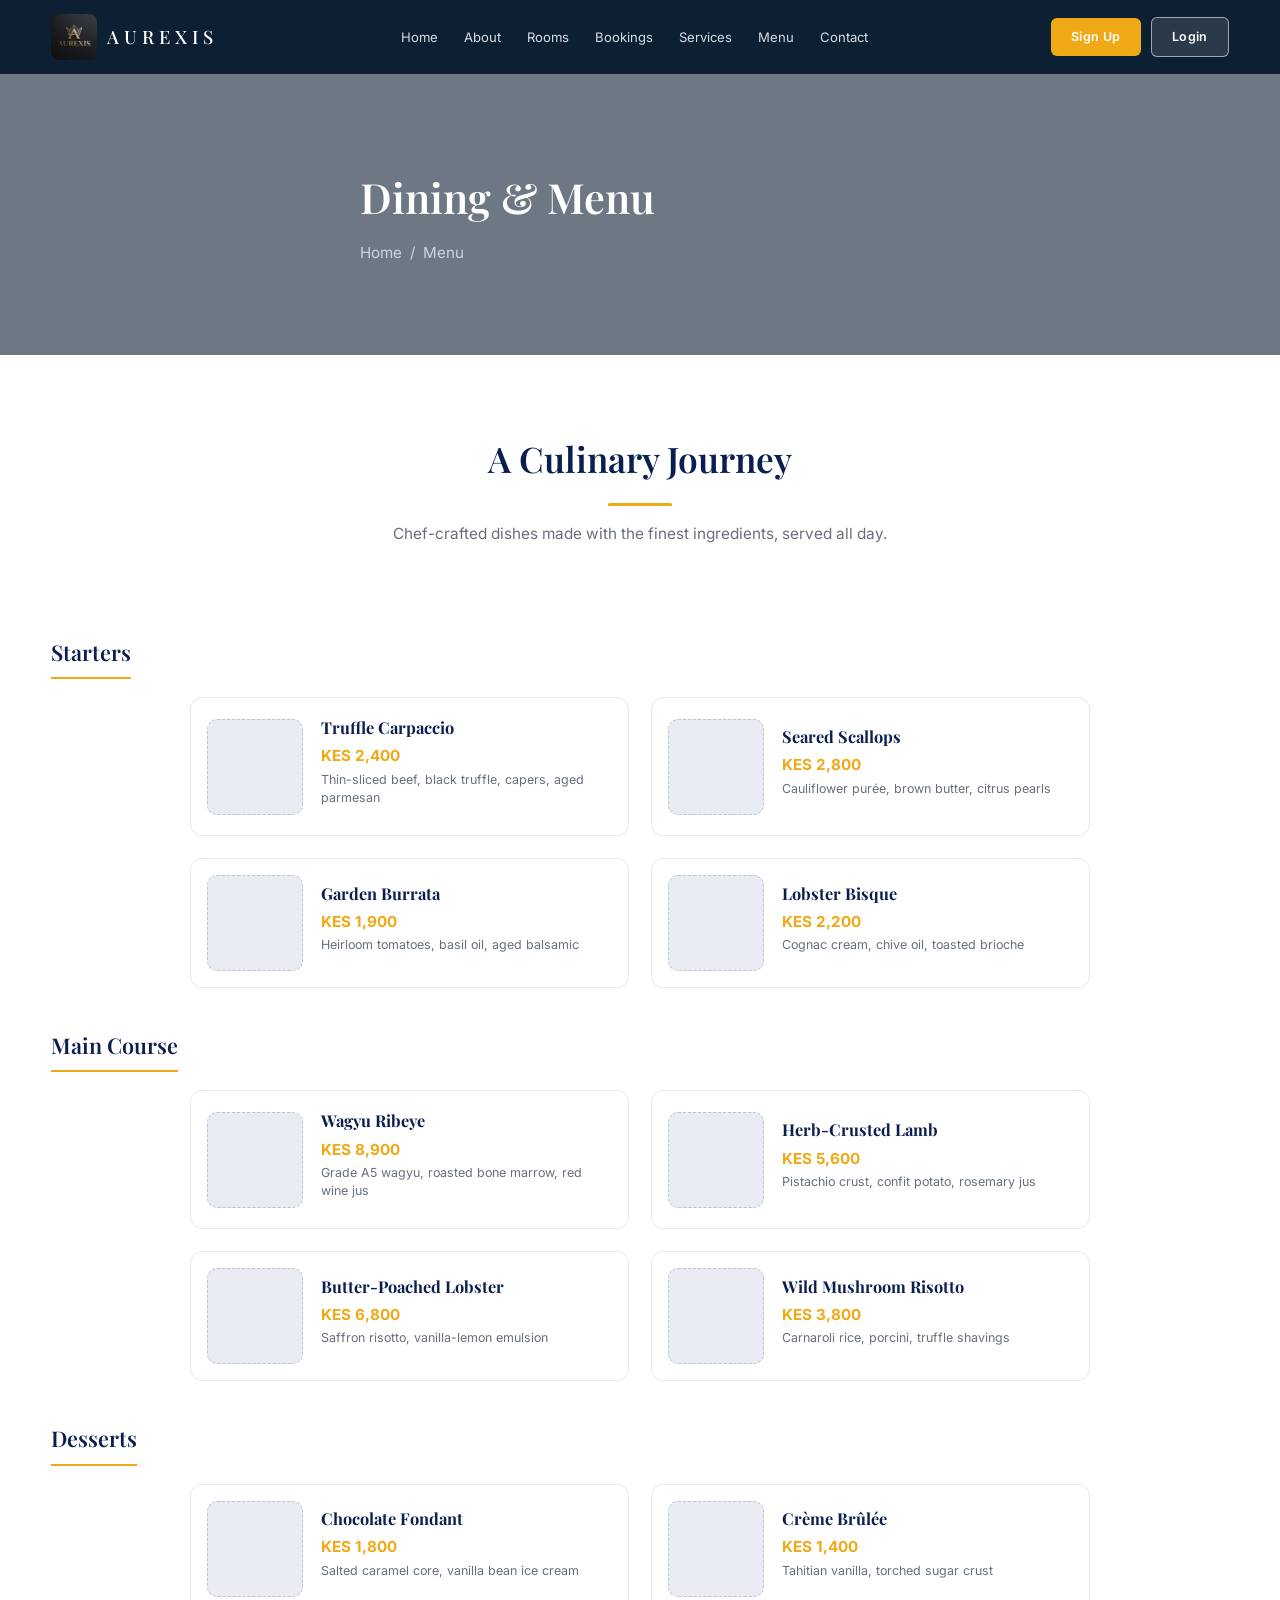
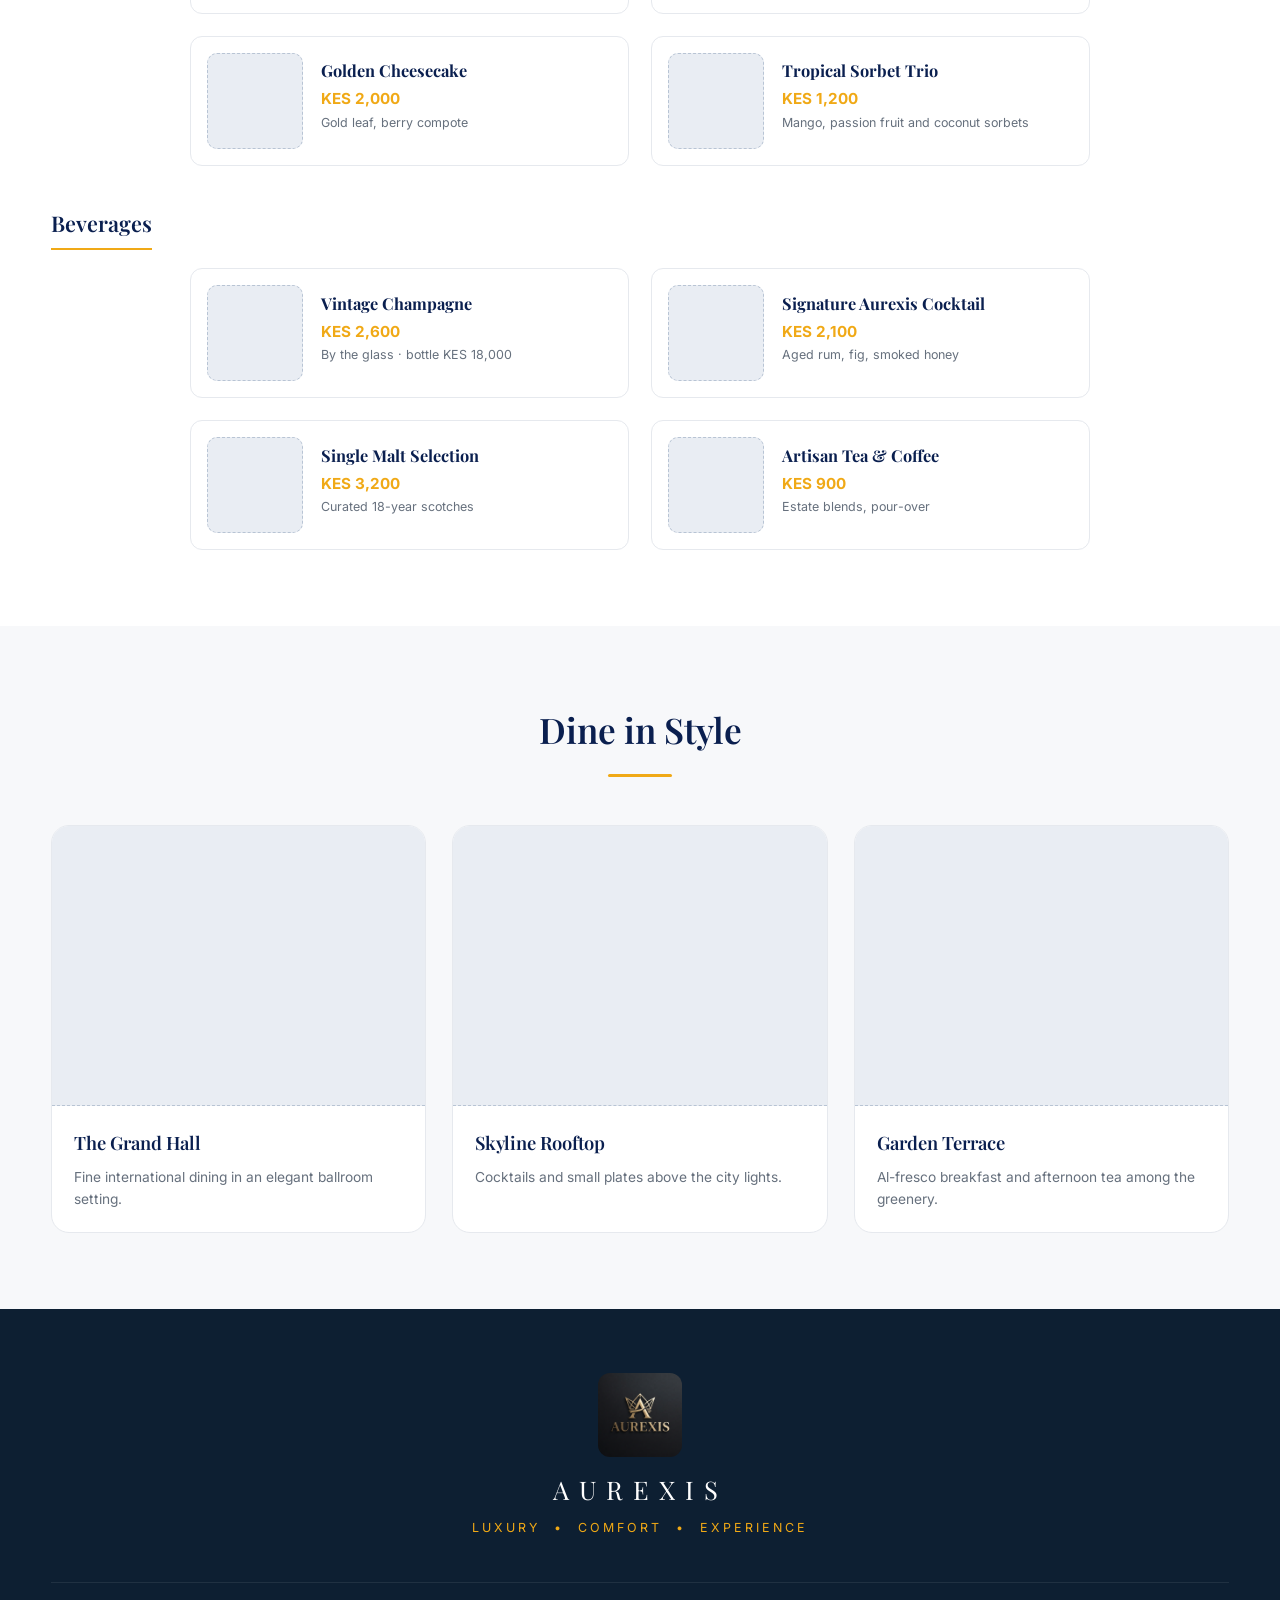
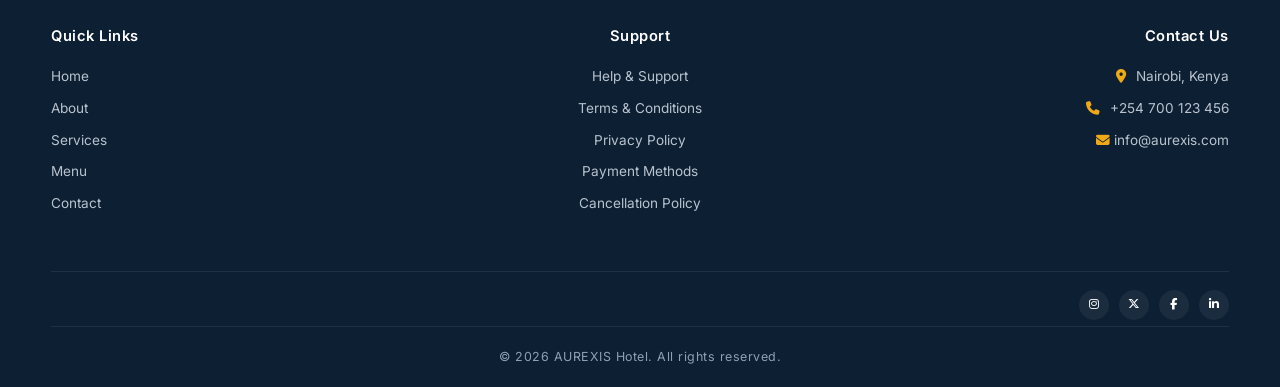
==== menu.html @ 7efa5308 "first commit" ====
<!doctype html>
<html lang="en">
  <head>
    <meta charset="UTF-8" />
    <meta name="viewport" content="width=device-width, initial-scale=1.0" />
    <title>Dining Menu — Aurexis Hotel</title>
    <link rel="stylesheet" href="css/style.css" />
    <link
      rel="stylesheet"
      href="https://cdnjs.cloudflare.com/ajax/libs/font-awesome/6.5.2/css/all.min.css"
    />
  </head>
  <body>

    <!-- HEADER -->
    <header>
      <div class="container nav-wrap">
        <a href="index.html" class="logo">
          <img src="img/Logo%20img.jpg" alt="Aurexis logo" class="logo-img" />
          <h1>AUREXIS</h1>
        </a><nav id="mainNav">
          <ul>
            <li><a href="index.html">Home</a></li><li><a href="about.html">About</a></li>
            <li><a href="rooms.html">Rooms</a></li><li><a href="bookings.html">Bookings</a></li><li><a href="services.html">Services</a></li>
            <li><a href="menu.html">Menu</a></li><li><a href="contact.html">Contact</a></li>
          </ul>
        </nav>
        <div class="nav-actions">
          <a href="signup.html" class="btn">Sign Up</a><a href="login.html" class="btn btn-outline-light">Login</a>
        </div>
      </div>
    </header>
    <!-- PAGE BANNER -->
    <div class="page-banner">
      <div class="hero-media"></div>
      <div class="container page-banner-inner">
        <h2>Dining &amp; Menu</h2><p class="sub">Home &nbsp;/&nbsp; Menu</p>
      </div>
    </div>

    <!-- MENU CARDS -->
    <section>
      <div class="container">
        <div class="sec-head">
          <h2>A Culinary Journey</h2>
          <div class="line"></div>
          <p>
            Chef-crafted dishes made with the finest ingredients, served all day.
          </p>
        </div>
        <!-- Starters -->
        <h3 class="menu-section-title">Starters</h3>
        <div class="food-grid menu-panel" id="menu-starters">
          <div
            class="food-card"
            data-item="Truffle Carpaccio"
            data-price="2400"
          >
            <div class="img-ph"></div>
            <div>
              <h4>Truffle Carpaccio</h4>
              <div class="price">KES 2,400</div>
              <small
                >Thin-sliced beef, black truffle, capers, aged parmesan</small
              >
            </div>
          </div>
          <div
            class="food-card"
            data-item="Seared Scallops"
            data-price="2800"
          >
            <div class="img-ph"></div>
            <div>
              <h4>Seared Scallops</h4>
              <div class="price">KES 2,800</div>
              <small>Cauliflower purée, brown butter, citrus pearls</small>
            </div>
          </div>
          <div
            class="food-card"
            data-item="Garden Burrata"
            data-price="1900"
          >
            <div class="img-ph"></div>
            <div>
              <h4>Garden Burrata</h4>
              <div class="price">KES 1,900</div>
              <small>Heirloom tomatoes, basil oil, aged balsamic</small>
            </div>
          </div>
          <div
            class="food-card"
            data-item="Lobster Bisque"
            data-price="2200"
          >
            <div class="img-ph"></div>
            <div>
              <h4>Lobster Bisque</h4>
              <div class="price">KES 2,200</div>
              <small>Cognac cream, chive oil, toasted brioche</small>
            </div>
          </div>
        </div>

        <!-- Mains -->
        <h3 class="menu-section-title">Main Course</h3>
        <div class="food-grid menu-panel" id="menu-mains">
          <div
            class="food-card"
            data-item="Wagyu Ribeye"
            data-price="8900"
          >
            <div class="img-ph"></div>
            <div>
              <h4>Wagyu Ribeye</h4>
              <div class="price">KES 8,900</div>
              <small>Grade A5 wagyu, roasted bone marrow, red wine jus</small>
            </div>
          </div>
          <div
            class="food-card"
            data-item="Herb-Crusted Lamb"
            data-price="5600"
          >
            <div class="img-ph"></div>
            <div>
              <h4>Herb-Crusted Lamb</h4>
              <div class="price">KES 5,600</div>
              <small>Pistachio crust, confit potato, rosemary jus</small>
            </div>
          </div>
          <div
            class="food-card"
            data-item="Butter-Poached Lobster"
            data-price="6800"
          >
            <div class="img-ph"></div>
            <div>
              <h4>Butter-Poached Lobster</h4>
              <div class="price">KES 6,800</div>
              <small>Saffron risotto, vanilla-lemon emulsion</small>
            </div>
          </div>
          <div
            class="food-card"
            data-item="Wild Mushroom Risotto"
            data-price="3800"
          >
            <div class="img-ph"></div>
            <div>
              <h4>Wild Mushroom Risotto</h4>
              <div class="price">KES 3,800</div>
              <small>Carnaroli rice, porcini, truffle shavings</small>
            </div>
          </div>
        </div>

        <!-- Desserts -->
        <h3 class="menu-section-title">Desserts</h3>
        <div class="food-grid menu-panel" id="menu-desserts">
          <div
            class="food-card"
            data-item="Chocolate Fondant"
            data-price="1800"
          >
            <div class="img-ph"></div>
            <div>
              <h4>Chocolate Fondant</h4>
              <div class="price">KES 1,800</div>
              <small>Salted caramel core, vanilla bean ice cream</small>
            </div>
          </div>
          <div
            class="food-card"
            data-item="Crème Brûlée"
            data-price="1400"
          >
            <div class="img-ph"></div>
            <div>
              <h4>Crème Brûlée</h4>
              <div class="price">KES 1,400</div>
              <small>Tahitian vanilla, torched sugar crust</small>
            </div>
          </div>
          <div
            class="food-card"
            data-item="Golden Cheesecake"
            data-price="2000"
          >
            <div class="img-ph"></div>
            <div>
              <h4>Golden Cheesecake</h4>
              <div class="price">KES 2,000</div>
              <small>Gold leaf, berry compote</small>
            </div>
          </div>
          <div
            class="food-card"
            data-item="Tropical Sorbet Trio"
            data-price="1200"
          >
            <div class="img-ph"></div>
            <div>
              <h4>Tropical Sorbet Trio</h4>
              <div class="price">KES 1,200</div>
              <small>Mango, passion fruit and coconut sorbets</small>
            </div>
          </div>
        </div>

        <!-- Beverages -->
        <h3 class="menu-section-title">Beverages</h3>
        <div class="food-grid menu-panel" id="menu-drinks">
          <div
            class="food-card"
            data-item="Vintage Champagne"
            data-price="2600"
          >
            <div class="img-ph"></div>
            <div>
              <h4>Vintage Champagne</h4>
              <div class="price">KES 2,600</div>
              <small>By the glass · bottle KES 18,000</small>
            </div>
          </div>
          <div
            class="food-card"
            data-item="Signature Aurexis Cocktail"
            data-price="2100"
          >
            <div class="img-ph"></div>
            <div>
              <h4>Signature Aurexis Cocktail</h4>
              <div class="price">KES 2,100</div>
              <small>Aged rum, fig, smoked honey</small>
            </div>
          </div>
          <div
            class="food-card"
            data-item="Single Malt Selection"
            data-price="3200"
          >
            <div class="img-ph"></div>
            <div>
              <h4>Single Malt Selection</h4>
              <div class="price">KES 3,200</div>
              <small>Curated 18-year scotches</small>
            </div>
          </div>
          <div
            class="food-card"
            data-item="Artisan Tea &amp; Coffee"
            data-price="900"
          >
            <div class="img-ph"></div>
            <div>
              <h4>Artisan Tea &amp; Coffee</h4>
              <div class="price">KES 900</div>
              <small>Estate blends, pour-over</small>
            </div>
          </div>
        </div>

      </div>
    </section>

    <!-- DINING VENUES -->
    <section class="bg-light">
      <div class="container">
        <div class="sec-head"><h2>Dine in Style</h2><div class="line"></div></div>
        <div class="cards">
          <div class="card"><div class="img-ph"></div><div class="card-body"><h3>The Grand Hall</h3><p>Fine international dining in an elegant ballroom setting.</p></div></div>
          <div class="card"><div class="img-ph"></div><div class="card-body"><h3>Skyline Rooftop</h3><p>Cocktails and small plates above the city lights.</p></div></div>
          <div class="card"><div class="img-ph"></div><div class="card-body"><h3>Garden Terrace</h3><p>Al-fresco breakfast and afternoon tea among the greenery.</p></div></div>
        </div>
      </div>
    </section>

    <!-- FOOTER -->
    <footer>
      <div class="container">
        <div class="footer-brand">
          <img src="img/Logo%20img.jpg" alt="Aurexis logo" class="logo-img" />
          <div class="brand-name">AUREXIS</div>
          <p class="tagline">Luxury &nbsp;&#8226;&nbsp; Comfort &nbsp;&#8226;&nbsp; Experience</p>
        </div>
        <div class="footer-cols">
          <div><h4>Quick Links</h4><ul>
            <li><a href="index.html">Home</a></li><li><a href="about.html">About</a></li>
            <li><a href="services.html">Services</a></li><li><a href="menu.html">Menu</a></li>
            <li><a href="contact.html">Contact</a></li>
          </ul></div>
          <div><h4>Support</h4><ul>
            <li><a href="support.html">Help &amp; Support</a></li><li><a href="support.html#terms">Terms &amp; Conditions</a></li>
            <li><a href="support.html#privacy">Privacy Policy</a></li><li><a href="support.html#payment-methods">Payment Methods</a></li>
            <li><a href="support.html#cancellation">Cancellation Policy</a></li>
          </ul></div>
          <div><h4>Contact Us</h4><ul>
            <li><i class="fa-solid fa-location-dot"></i> Nairobi, Kenya</li>
            <li><i class="fa-solid fa-phone"></i> +254 700 123 456</li>
            <li><i class="fa-solid fa-envelope"></i> info@aurexis.com</li>
          </ul></div>
        </div>
        <div class="footer-social sm">
          <a href="#" aria-label="Instagram"><i class="fa-brands fa-instagram"></i></a>
          <a href="#" aria-label="X"><i class="fa-brands fa-x-twitter"></i></a>
          <a href="#" aria-label="Facebook"><i class="fa-brands fa-facebook-f"></i></a>
          <a href="#" aria-label="LinkedIn"><i class="fa-brands fa-linkedin-in"></i></a>
        </div>
        <div class="footer-bottom">
          © 2026 AUREXIS Hotel. All rights reserved.
        </div>
      </div>
    </footer>  </body>
</html>
---- css/style.css ----
/* =====================================================
   AUREXIS HOTEL — Design System (per style guide board)
   Fonts: Playfair Display (headings) / Inter (body)
   Palette: Navy #0A1F4F · Amber #F0A916 · Dark #0D1F32 · White
   ===================================================== */
@import url("https://fonts.googleapis.com/css2?family=Playfair+Display:wght@400;500;600;700&family=Inter:wght@300;400;500;600;700&display=swap");

:root {
  --primary: #0a1f4f; /* Primary navy */
  --secondary: #f0a916; /* Secondary amber */
  --dark: #0d1f32; /* Dark navy (footer) */
  --accent: #0fb5a6; /* Accent teal */
  --ink: #1c2b3a; /* Body text on light */
  --muted: #66707d; /* Muted grey text */
  --light: #f7f8fa; /* Light grey bg */
  --white: #ffffff;
  --line: #e6e9ee; /* Hairline borders */
  --shadow: 0 10px 30px rgba(13, 31, 50, 0.1);
  --shadow-lg: 0 20px 50px rgba(13, 31, 50, 0.16);
  --radius: 12px;
  --radius-lg: 18px;
}

* {
  margin: 0;
  padding: 0;
  box-sizing: border-box;
}

body {
  font-family: "Inter", "Segoe UI", Arial, sans-serif;
  background: var(--white);
  color: var(--ink);
  line-height: 1.6;
  font-size: 0.96rem;
}

h1,
h2,
h3,
.serif {
  font-family: "Playfair Display", Georgia, serif;
  font-weight: 600;
}
html {
  scroll-behavior: smooth;
}
/* the hidden attribute must always win over display rules */
[hidden] {
  display: none !important;
}
img {
  max-width: 100%;
  display: block;
}
a {
  color: inherit;
  text-decoration: none;
}
.container {
  width: min(1180px, 92%);
  margin: 0 auto;
}

/* ---------- Buttons ---------- */
.btn {
  display: inline-block;
  padding: 12px 28px;
  background: var(--secondary);
  color: var(--white);
  font-family: "Inter", sans-serif;
  font-size: 0.85rem;
  font-weight: 600;
  letter-spacing: 0.4px;
  border: none;
  border-radius: 8px;
  cursor: pointer;
  transition: 0.25s;
}
.btn:hover {
  background: #d9960f;
  transform: translateY(-2px);
}
.btn-outline {
  background: transparent;
  border: 1px solid var(--secondary);
  color: var(--secondary);
}
.btn-outline:hover {
  background: var(--secondary);
  color: var(--white);
}
.btn-outline-light {
  background: rgba(255, 255, 255, 0.12);
  border: 1px solid rgba(255, 255, 255, 0.55);
  color: var(--white);
}
.btn-outline-light:hover {
  background: var(--white);
  color: var(--primary);
}
.btn-full {
  width: 100%;
}

/* ---------- Header ---------- */
header {
  position: sticky;
  top: 0;
  z-index: 100;
  background: var(--dark);
}
.nav-wrap {
  display: flex;
  align-items: center;
  justify-content: space-between;
  padding: 14px 0;
}
.logo {
  display: flex;
  align-items: center;
  gap: 10px;
}
.logo-mark {
  width: 40px;
  height: 40px;
  flex: none;
  color: var(--secondary);
  font-size: 1.5rem;
  display: grid;
  place-items: center;
  font-family: "Playfair Display", serif;
}
.logo h1 {
  font-size: 1.15rem;
  letter-spacing: 5px;
  color: var(--white);
  font-weight: 500;
}
.logo span {
  display: block;
  font-size: 0.5rem;
  letter-spacing: 4px;
  color: var(--secondary);
}
nav ul {
  display: flex;
  gap: 26px;
  list-style: none;
  align-items: center;
}
nav a {
  font-family: "Inter", sans-serif;
  font-size: 0.82rem;
  color: #d6dde6;
  transition: 0.25s;
}
nav a:hover,
nav a.active {
  color: var(--secondary);
}
.nav-actions {
  display: flex;
  gap: 10px;
  align-items: center;
}
.nav-actions .btn {
  padding: 9px 20px;
  font-size: 0.78rem;
  border-radius: 6px;
}

/* ---------- Hero ---------- */
.hero {
  position: relative;
  min-height: 86vh;
  display: grid;
  align-items: center;
  overflow: hidden;
}
.hero-media {
  position: absolute;
  inset: 0;
  z-index: 0;
}
.hero-media img {
  width: 100%;
  height: 100%;
  object-fit: cover;
}
.hero-media::after {
  content: "";
  position: absolute;
  inset: 0;
  background: linear-gradient(
    100deg,
    rgba(10, 31, 79, 0.75) 15%,
    rgba(10, 31, 79, 0.35) 60%,
    rgba(13, 31, 50, 0.25)
  );
}
.hero-content {
  position: relative;
  z-index: 1;
  padding: 110px 0;
  max-width: 520px;
}
.hero-tag {
  color: var(--secondary);
  font-size: 0.85rem;
  font-weight: 600;
  letter-spacing: 1px;
  margin-bottom: 14px;
}
.hero-content h2 {
  font-size: 2.9rem;
  font-weight: 600;
  color: var(--white);
  margin-bottom: 16px;
  line-height: 1.18;
}
.hero-content > p {
  color: #ccd5e0;
  margin-bottom: 28px;
  font-size: 0.95rem;
}
.hero-btns {
  display: flex;
  gap: 14px;
  flex-wrap: wrap;
}

/* ---------- Booking quick-card (hero panel) ---------- */
.quick-book {
  position: relative;
  z-index: 1;
  background: var(--white);
  border-radius: var(--radius-lg);
  box-shadow: var(--shadow-lg);
  padding: 28px;
  width: min(400px, 100%);
}
.quick-book h3 {
  font-size: 1.15rem;
  color: var(--primary);
  margin-bottom: 18px;
}
.qb-row {
  display: grid;
  grid-template-columns: 1fr 1fr;
  gap: 14px;
  margin-bottom: 14px;
}
.qb-field label {
  display: block;
  font-size: 0.72rem;
  font-weight: 600;
  color: var(--ink);
  margin-bottom: 6px;
}
.qb-field input,
.qb-field select {
  width: 100%;
  padding: 10px 12px;
  border: 1px solid var(--line);
  border-radius: 8px;
  font-family: "Inter", sans-serif;
  font-size: 0.85rem;
  color: var(--ink);
  background: var(--white);
}
.qb-field input:focus,
.qb-field select:focus {
  outline: none;
  border-color: var(--secondary);
}

/* ---------- Features strip (icons row) ---------- */
.feature-strip {
  display: grid;
  grid-template-columns: repeat(4, 1fr);
  gap: 20px;
  text-align: center;
}
.feature-strip .f {
  padding: 10px;
}
.feature-strip .f-ic {
  width: 58px;
  height: 58px;
  margin: 0 auto 12px;
  border-radius: 50%;
  background: #fdf3dd;
  color: var(--secondary);
  display: grid;
  place-items: center;
  font-size: 1.3rem;
}
.feature-strip h4 {
  font-family: "Inter", sans-serif;
  font-size: 0.88rem;
  font-weight: 600;
  color: var(--primary);
}

/* ---------- Sections ---------- */
section {
  padding: 76px 0;
}
.sec-head {
  max-width: 620px;
  margin: 0 auto 48px;
  text-align: center;
}
.sec-head h2 {
  font-size: 2.2rem;
  color: var(--primary);
}
.bg-navy .sec-head h2,
.bg-dark .sec-head h2 {
  color: var(--white);
}
.bg-navy .sec-head p,
.bg-dark .sec-head p {
  color: #b9c3cf;
}
.sec-head .line {
  width: 64px;
  height: 3px;
  background: var(--secondary);
  border-radius: 2px;
  margin: 16px auto;
}
.sec-head p {
  color: var(--muted);
}
.bg-light {
  background: var(--light);
}
.bg-navy {
  background: var(--primary);
}
.bg-dark {
  background: var(--dark);
}

/* ---------- Cards ---------- */
.cards {
  display: grid;
  grid-template-columns: repeat(3, 1fr);
  gap: 26px;
}
/* Rooms page: compact 4-column grid */
.cards.rooms-grid {
  grid-template-columns: repeat(4, 1fr);
  gap: 18px;
}
.cards.rooms-grid .card {
  display: flex;
  flex-direction: column;
}
.cards.rooms-grid .card-body {
  padding: 16px 14px;
  flex: 1;
  display: flex;
  flex-direction: column;
}
.cards.rooms-grid .card-body h3 {
  font-size: 1rem;
  margin-bottom: 5px;
}
.cards.rooms-grid .card-body > p {
  font-size: 0.78rem;
}
.cards.rooms-grid .room-meta {
  font-size: 0.76rem;
  gap: 4px 10px;
  margin: 8px 0 8px;
}
.cards.rooms-grid .room-meta li {
  font-size: 0.76rem;
}
.cards.rooms-grid .room-features {
  gap: 6px;
  margin-bottom: 12px;
}
.cards.rooms-grid .room-features li {
  font-size: 0.68rem;
  padding: 4px 10px;
}
.cards.rooms-grid .room-foot {
  margin-top: auto;
  flex-wrap: nowrap;
  flex-direction: column;
  align-items: stretch;
  gap: 10px;
}
.cards.rooms-grid .room-actions {
  justify-content: stretch;
}
.cards.rooms-grid .room-actions .btn {
  flex: 1;
  text-align: center;
  padding: 8px 12px;
  font-size: 0.74rem;
}
.cards.rooms-grid .img-ph {
  aspect-ratio: 4/2.4;
}
.cards.rooms-grid .room-icon {
  font-size: 1.9rem;
}
.cards.two {
  grid-template-columns: repeat(2, 1fr);
}
.card {
  background: var(--white);
  border: 1px solid var(--line);
  border-radius: var(--radius-lg);
  overflow: hidden;
  transition: 0.3s;
}
.card:hover {
  transform: translateY(-6px);
  box-shadow: var(--shadow-lg);
}
.img-ph {
  aspect-ratio: 4/3;
  display: grid;
  place-items: center;
  background: #e9edf3;
  border-bottom: 1px dashed #b8c4d4;
  color: #8b99ad;
  font-size: 0.68rem;
  letter-spacing: 3px;
  text-transform: uppercase;
  overflow: hidden;
}
.img-ph img {
  width: 100%;
  height: 100%;
  object-fit: cover;
}
.card-body {
  padding: 22px;
}
.card-body h3 {
  font-size: 1.15rem;
  color: var(--primary);
  margin-bottom: 8px;
}
.card-body p {
  color: var(--muted);
  font-size: 0.86rem;
}
.card-body .price {
  color: var(--primary);
  font-weight: 700;
  font-size: 1.05rem;
  margin: 12px 0;
}
.card-body .price span {
  color: var(--muted);
  font-weight: 400;
  font-size: 0.8rem;
}

/* ---------- Room cards (rooms page) ---------- */
.room-card .img-ph {
  position: relative;
  aspect-ratio: 4/2.6;
  background: linear-gradient(
    135deg,
    var(--primary) 0%,
    var(--dark) 70%
  );
  border-bottom: none;
}
.room-card .room-icon {
  font-size: 2.4rem;
  color: rgba(255, 255, 255, 0.55);
  letter-spacing: 0;
}
/* Elite room badge — inline name tag, no background */
.room-badge {
  display: inline-block;
  vertical-align: middle;
  margin-right: 8px;
  color: var(--secondary);
  font-size: 0.62rem;
  font-weight: 700;
  letter-spacing: 2px;
  text-transform: uppercase;
  border: 1px solid var(--secondary);
  padding: 3px 10px;
  border-radius: 20px;
}
.badge-deluxe,
.badge-standard,
.badge-executive,
.badge-family,
.badge-suite,
.badge-presidential {
  color: var(--secondary);
  border-color: var(--secondary);
}
.room-meta {
  list-style: none;
  display: flex;
  flex-wrap: wrap;
  gap: 6px 16px;
  margin: 10px 0 12px;
}
.room-meta li {
  color: var(--ink);
  font-size: 0.82rem;
  font-weight: 500;
}
.room-meta li i,
.room-features li i {
  color: var(--secondary);
  margin-right: 6px;
}
.room-features {
  list-style: none;
  display: flex;
  flex-wrap: wrap;
  gap: 8px;
  margin-bottom: 16px;
}
.room-features li {
  background: var(--light);
  border: 1px solid var(--line);
  color: var(--muted);
  font-size: 0.72rem;
  padding: 5px 12px;
  border-radius: 20px;
  transition: 0.25s;
}
.room-card:hover .room-features li {
  border-color: var(--secondary);
  color: var(--ink);
}
.room-foot {
  display: flex;
  align-items: center;
  justify-content: space-between;
  gap: 12px;
  flex-wrap: wrap;
  border-top: 1px solid var(--line);
  padding-top: 14px;
}
.room-foot .price {
  margin: 0;
}
.room-actions {
  display: flex;
  gap: 8px;
  flex-wrap: wrap;
}
.room-actions .btn {
  padding: 10px 18px;
  font-size: 0.78rem;
}

/* ---------- Filter pills ---------- */
.filters {
  display: flex;
  gap: 10px;
  justify-content: center;
  flex-wrap: wrap;
  margin-bottom: 40px;
}
.filter-btn {
  padding: 9px 22px;
  border-radius: 24px;
  background: var(--white);
  border: 1px solid var(--line);
  color: var(--ink);
  font-family: "Inter", sans-serif;
  font-size: 0.82rem;
  font-weight: 500;
}
.filter-btn.active,
.filter-btn:hover {
  background: var(--dark);
  color: var(--white);
  border-color: var(--dark);
}

/* ---------- Value / service cards ---------- */
.value-grid {
  display: grid;
  grid-template-columns: repeat(4, 1fr);
  gap: 20px;
}
.value-card {
  background: var(--white);
  border: 1px solid var(--line);
  border-radius: var(--radius);
  padding: 26px 20px;
  text-align: center;
  transition: 0.3s;
}
.value-card:hover {
  box-shadow: var(--shadow-lg);
  transform: translateY(-4px);
}
.value-card .v-ic {
  width: 52px;
  height: 52px;
  margin: 0 auto 14px;
  border-radius: 12px;
  background: #fdf3dd;
  color: var(--secondary);
  display: grid;
  place-items: center;
  font-size: 1.2rem;
}
.value-card h4 {
  font-family: "Inter", sans-serif;
  font-size: 0.9rem;
  font-weight: 600;
  color: var(--primary);
  margin-bottom: 4px;
}
.value-card small {
  color: var(--muted);
  font-size: 0.75rem;
}

.service-grid {
  display: grid;
  grid-template-columns: repeat(3, 1fr);
  gap: 24px;
}
.service-card {
  background: var(--white);
  border: 1px solid var(--line);
  border-radius: var(--radius-lg);
  padding: 34px 26px;
  text-align: center;
  transition: 0.3s;
}
.service-card:hover {
  transform: translateY(-6px);
  box-shadow: var(--shadow-lg);
}
.service-card .icon {
  width: 64px;
  height: 64px;
  margin: 0 auto 18px;
  border-radius: 16px;
  background: #fdf3dd;
  color: var(--secondary);
  display: grid;
  place-items: center;
  font-size: 1.4rem;
}
.service-card h3 {
  font-size: 1.1rem;
  color: var(--primary);
  margin-bottom: 10px;
}
.service-card p {
  color: var(--muted);
  font-size: 0.85rem;
}

/* ---------- Quote band ---------- */
.quote-band {
  background: var(--dark);
  border-radius: var(--radius-lg);
  padding: 48px 40px;
  text-align: center;
  color: var(--white);
}
.quote-band p {
  font-family: "Playfair Display", serif;
  font-size: 1.3rem;
  font-style: italic;
  line-height: 1.6;
}
.quote-band .who {
  font-family: "Inter", sans-serif;
  font-size: 0.8rem;
  color: var(--secondary);
  font-style: normal;
  margin-top: 16px;
  letter-spacing: 1px;
}

/* ---------- Stats ---------- */
.stats {
  display: grid;
  grid-template-columns: repeat(4, 1fr);
  gap: 20px;
  text-align: center;
}
.stat .num {
  font-size: 2.1rem;
  font-weight: 700;
  color: var(--primary);
  font-family: "Inter", sans-serif;
}
.stat .num i {
  color: var(--secondary);
  font-size: 1.9rem;
}
.stat .lbl {
  color: var(--muted);
  font-size: 0.78rem;
  margin-top: 4px;
}
.bg-navy .stat .num,
.bg-dark .stat .num {
  color: var(--secondary);
}

/* ---------- Page banner (interior pages) ---------- */
.page-banner {
  position: relative;
  text-align: left;
  padding: 90px 0;
  overflow: hidden;
}
.page-banner .hero-media::after {
  background: rgba(13, 31, 50, 0.6);
}
.page-banner-inner {
  position: relative;
  z-index: 1;
  max-width: 560px;
}
.page-banner h2 {
  font-size: 2.6rem;
  color: var(--white);
}
.page-banner .sub {
  color: #ccd5e0;
  margin-top: 10px;
  font-size: 0.95rem;
}
.page-banner.center {
  text-align: center;
}
.page-banner.center .page-banner-inner {
  margin: 0 auto;
}

/* ---------- Why book / checklist ---------- */
.why-list {
  display: grid;
  gap: 22px;
}
.why-item {
  display: flex;
  gap: 16px;
}
.why-item .w-ic {
  width: 46px;
  height: 46px;
  flex: none;
  border-radius: 50%;
  background: #fdf3dd;
  color: var(--secondary);
  display: grid;
  place-items: center;
  font-size: 1.05rem;
}
.why-item h4 {
  font-family: "Inter", sans-serif;
  font-size: 0.92rem;
  font-weight: 600;
  color: var(--primary);
}
.why-item p {
  color: var(--muted);
  font-size: 0.82rem;
}

/* ---------- Offers band ---------- */
.offer-band {
  position: relative;
  border-radius: var(--radius-lg);
  overflow: hidden;
  padding: 64px 48px;
}
.offer-band .hero-media::after {
  background: rgba(13, 31, 50, 0.55);
}
.offer-band-inner {
  position: relative;
  z-index: 1;
  max-width: 480px;
}
.offer-band h2 {
  font-size: 2rem;
  color: var(--white);
  margin-bottom: 8px;
}
.offer-band p {
  color: #e2e8f0;
  margin-bottom: 22px;
}

/* ---------- CTA band (services) ---------- */
.cta-band {
  display: grid;
  grid-template-columns: 1fr 1fr;
  border-radius: var(--radius-lg);
  overflow: hidden;
}
.cta-band .cta-text {
  background: var(--dark);
  padding: 48px 40px;
  display: flex;
  flex-direction: column;
  justify-content: center;
  gap: 20px;
}
.cta-band .cta-text h3 {
  color: var(--white);
  font-size: 1.5rem;
}
.cta-band .cta-text p {
  color: #ccd5e0;
  font-size: 0.88rem;
}
.cta-band .cta-img {
  min-height: 240px;
}

/* ---------- Menu (food cards) ---------- */
.food-grid {
  display: grid;
  grid-template-columns: repeat(2, 1fr);
  gap: 22px;
  max-width: 900px;
  margin: 0 auto;
}
.food-card {
  display: flex;
  gap: 18px;
  align-items: center;
  background: var(--white);
  border: 1px solid var(--line);
  border-radius: var(--radius);
  padding: 16px;
  transition: 0.3s;
}
.food-card:hover {
  box-shadow: var(--shadow-lg);
  transform: translateY(-4px);
}
.food-card .img-ph {
  width: 96px;
  height: 96px;
  flex: none;
  aspect-ratio: auto;
  border-radius: 10px;
  border: 1px dashed #b8c4d4;
  border-bottom: 1px dashed #b8c4d4;
}
.food-card h4 {
  font-family: "Playfair Display", serif;
  font-size: 1.02rem;
  color: var(--primary);
}
.food-card .price {
  color: var(--secondary);
  font-weight: 700;
  font-size: 0.95rem;
  margin: 4px 0;
}
.food-card small {
  color: var(--muted);
  font-size: 0.78rem;
  line-height: 1.45;
  display: block;
}
/* card text column stacks: info on top, button pinned below */
.food-card > div:last-child {
  flex: 1;
  display: flex;
  flex-direction: column;
  align-items: flex-start;
}
.food-card .price {
  margin-bottom: 2px;
}
.food-card small {
  margin-bottom: 12px;
}

/* ---------- Contact ---------- */
.contact-layout {
  display: grid;
  grid-template-columns: 0.9fr 1.1fr;
  gap: 44px;
  align-items: start;
}
.info-item {
  display: flex;
  gap: 16px;
  margin-bottom: 26px;
  align-items: flex-start;
}
.info-item .icon {
  width: 46px;
  height: 46px;
  flex: none;
  border-radius: 50%;
  background: #fdf3dd;
  color: var(--secondary);
  display: grid;
  place-items: center;
  font-size: 1.05rem;
}
.info-item h4 {
  font-family: "Inter", sans-serif;
  font-weight: 600;
  font-size: 0.92rem;
  color: var(--primary);
  margin-bottom: 4px;
}
.info-item p {
  color: var(--muted);
  font-size: 0.86rem;
}
.contact-form-card {
  background: var(--white);
  border: 1px solid var(--line);
  border-radius: var(--radius-lg);
  padding: 32px;
  box-shadow: var(--shadow);
}
.contact-form-card h3 {
  color: var(--primary);
  font-size: 1.3rem;
  margin-bottom: 20px;
}
.map-ph {
  aspect-ratio: 16/7;
  margin-top: 34px;
  border-radius: var(--radius-lg);
}

/* ---------- Forms ---------- */
.field {
  margin-bottom: 18px;
}
.field label {
  display: block;
  color: var(--ink);
  font-size: 0.78rem;
  font-weight: 600;
  margin-bottom: 7px;
}
.field input,
.field select,
.field textarea {
  width: 100%;
  padding: 12px 14px;
  background: var(--white);
  border: 1px solid var(--line);
  border-radius: 8px;
  color: var(--ink);
  font-family: "Inter", sans-serif;
  font-size: 0.88rem;
}
.field input:focus,
.field select:focus,
.field textarea:focus {
  outline: none;
  border-color: var(--secondary);
}
.field .error {
  color: #d64545;
  font-size: 0.75rem;
  margin-top: 6px;
  display: none;
}
.field.invalid input,
.field.invalid select,
.field.invalid textarea {
  border-color: #d64545;
}
.field.invalid .error {
  display: block;
}
.form-grid {
  display: grid;
  grid-template-columns: 1fr 1fr;
  gap: 16px;
}
.form-grid .full {
  grid-column: 1/-1;
}
.one-col {
  grid-template-columns: 1fr;
}

/* ---------- Booking page ---------- */
.booking-layout {
  display: grid;
  grid-template-columns: 1fr 0.9fr;
  gap: 40px;
  align-items: start;
}
.booking-card {
  background: var(--white);
  border: 1px solid var(--line);
  border-radius: var(--radius-lg);
  padding: 32px;
  box-shadow: var(--shadow);
}
.booking-card > h3 {
  color: var(--primary);
  font-size: 1.3rem;
  margin-bottom: 22px;
}
.booking-summary {
  background: var(--white);
  border: 1px solid var(--line);
  border-radius: var(--radius-lg);
  padding: 28px;
  position: sticky;
  top: 96px;
}
.booking-summary h3 {
  color: var(--primary);
  font-size: 1.2rem;
  margin-bottom: 16px;
}
.booking-summary .row {
  display: flex;
  justify-content: space-between;
  color: var(--muted);
  font-size: 0.86rem;
  padding: 10px 0;
  border-bottom: 1px solid var(--line);
}
.booking-summary .row.sub {
  font-size: 0.8rem;
}
.booking-summary .row.sub span:last-child {
  color: var(--ink);
  font-weight: 600;
}
.booking-summary .guest-note {
  margin-top: 12px;
  font-size: 0.78rem;
}

/* ---------- Room additions (booking form) ---------- */
.optional-tag {
  color: var(--muted);
  font-weight: 400;
  font-size: 0.78rem;
}
.addons-grid {
  display: grid;
  grid-template-columns: repeat(2, 1fr);
  gap: 10px;
  margin-top: 8px;
}
.addon-item {
  display: flex;
  align-items: flex-start;
  gap: 10px;
  background: var(--light);
  border: 1px solid var(--line);
  border-radius: var(--radius);
  padding: 12px 14px;
  cursor: pointer;
  transition: 0.25s;
}
.addon-item:hover {
  border-color: var(--secondary);
}
.addon-item input {
  display: none;
}
.addon-box {
  flex: none;
  width: 18px;
  height: 18px;
  margin-top: 2px;
  border: 2px solid #b8c4d4;
  border-radius: 5px;
  position: relative;
  transition: 0.2s;
}
.addon-item input:checked + .addon-box {
  background: var(--secondary);
  border-color: var(--secondary);
}
.addon-item input:checked + .addon-box::after {
  content: "\f00c";
  font-family: "Font Awesome 6 Free";
  font-weight: 900;
  color: var(--white);
  font-size: 0.6rem;
  position: absolute;
  top: 50%;
  left: 50%;
  transform: translate(-50%, -50%);
}
.addon-info {
  display: flex;
  flex-direction: column;
  line-height: 1.4;
}
.addon-info strong {
  color: var(--ink);
  font-size: 0.84rem;
}
.addon-info em {
  color: var(--muted);
  font-size: 0.74rem;
  font-style: normal;
}
.booking-summary .row.total {
  border-bottom: none;
  color: var(--secondary);
  font-weight: 700;
  font-size: 1rem;
}

/* ---------- Auth (split layout) ---------- */
.auth {
  min-height: calc(100vh - 68px);
  display: grid;
  grid-template-columns: 1fr 1fr;
}
.auth-form-side {
  display: flex;
  flex-direction: column;
  justify-content: center;
  padding: 70px min(8vw, 110px);
  background: var(--white);
}
.auth-brand {
  display: flex;
  flex-direction: column;
  align-items: center;
  gap: 8px;
  margin-bottom: 34px;
}
.auth-brand .logo-img {
  width: 88px;
  height: 88px;
  object-fit: cover;
  border-radius: 12px;
  margin: 0 auto;
}
.auth-brand .brand-name {
  font-family: "Playfair Display", serif;
  font-size: 1.4rem;
  letter-spacing: 6px;
  color: var(--primary);
}
.auth-form-side h2 {
  font-size: 1.9rem;
  color: var(--primary);
  margin-bottom: 8px;
}
.auth-form-side .sub {
  color: var(--muted);
  font-size: 0.88rem;
  margin-bottom: 30px;
}
.auth-side {
  position: relative;
  display: flex;
  align-items: flex-end;
  overflow: hidden;
}
.auth-side .hero-media::after {
  background: linear-gradient(
    180deg,
    rgba(13, 31, 50, 0.15),
    rgba(13, 31, 50, 0.75)
  );
}
.auth-side-caption {
  position: relative;
  z-index: 1;
  padding: 48px;
  color: var(--white);
}
.auth-side-caption h2 {
  font-size: 2rem;
  margin-bottom: 10px;
}
.auth-side-caption p {
  color: #d6dde6;
  font-size: 0.88rem;
  max-width: 340px;
}
.auth-alt {
  margin-top: 22px;
  color: var(--muted);
  font-size: 0.84rem;
}
.auth-alt a {
  color: var(--secondary);
  font-weight: 600;
}
.auth-row {
  display: flex;
  justify-content: space-between;
  align-items: center;
  margin-bottom: 22px;
  font-size: 0.8rem;
  color: var(--muted);
}
.auth-row .remember {
  cursor: pointer;
  display: flex;
  align-items: center;
  gap: 7px;
}
.auth-row .remember input {
  accent-color: var(--secondary);
}
.auth-row .forgot {
  color: var(--secondary);
  font-weight: 600;
}
.pw-wrap {
  position: relative;
}

/* ---------- Feature split (about / welcome) ---------- */
.feature {
  display: grid;
  grid-template-columns: 1fr 1fr;
  gap: 48px;
  align-items: center;
}
.feature .img-ph {
  aspect-ratio: 4/3;
  border-radius: var(--radius-lg);
  border: 1px dashed #b8c4d4;
  border-bottom: 1px dashed #b8c4d4;
}
.feature h2 {
  font-size: 2rem;
  color: var(--primary);
  margin-bottom: 14px;
}
.feature p {
  color: var(--muted);
  margin-bottom: 14px;
  font-size: 0.9rem;
}
.feature .btn {
  margin-top: 10px;
}

/* ---------- Footer ---------- */
footer {
  background: var(--dark);
  color: #b9c3cf;
  padding: 64px 0 0;
}
.footer-brand {
  text-align: center;
  margin-bottom: 44px;
}
.footer-brand .logo-img {
  width: 84px;
  height: 84px;
  object-fit: cover;
  border-radius: 12px;
  margin: 0 auto 12px;
  display: block;
}
.footer-brand .brand-name {
  font-family: "Playfair Display", serif;
  font-size: 1.6rem;
  letter-spacing: 10px;
  color: var(--white);
}
.footer-brand .tagline {
  color: var(--secondary);
  font-size: 0.78rem;
  letter-spacing: 3px;
  text-transform: uppercase;
  margin-top: 8px;
}
.footer-cols {
  display: grid;
  grid-template-columns: repeat(3, 1fr);
  gap: 36px;
  padding: 42px 0 46px;
  border-top: 1px solid rgba(255, 255, 255, 0.08);
}
.footer-cols > div:nth-child(1) {
  text-align: left;
}
.footer-cols > div:nth-child(2) {
  text-align: center;
}
.footer-cols > div:nth-child(3) {
  text-align: right;
}
.footer-cols > div:nth-child(3) li i {
  margin-right: 6px;
}
.footer-cols > div:nth-child(3) li:last-child i {
  margin-right: 0;
  margin-left: 8px;
}
.footer-cols h4 {
  color: var(--white);
  font-weight: 600;
  margin-bottom: 18px;
  font-size: 0.92rem;
  font-family: "Inter", sans-serif;
  letter-spacing: 0.5px;
}
.footer-cols ul {
  list-style: none;
}
.footer-cols li {
  margin-bottom: 10px;
  font-size: 0.85rem;
}
.footer-cols li i {
  color: var(--secondary);
  margin-right: 8px;
}
.footer-cols a {
  transition: 0.25s;
}
.footer-cols a:hover {
  color: var(--secondary);
}
.footer-social {
  display: flex;
  justify-content: center;
  gap: 14px;
  padding: 28px 0;
  border-top: 1px solid rgba(255, 255, 255, 0.08);
}
.footer-social.sm {
  justify-content: flex-end;
  gap: 10px;
  padding: 18px 0 6px;
}
.footer-social.sm a {
  width: 30px;
  height: 30px;
  font-size: 0.72rem;
}
.footer-social a {
  width: 42px;
  height: 42px;
  border-radius: 50%;
  background: rgba(255, 255, 255, 0.06);
  color: var(--white);
  display: grid;
  place-items: center;
  font-size: 0.95rem;
  transition: 0.25s;
}
.footer-social a:hover {
  background: var(--secondary);
  color: var(--dark);
  transform: translateY(-3px);
}
.footer-bottom {
  border-top: 1px solid rgba(255, 255, 255, 0.08);
  text-align: center;
  padding: 20px 0;
  color: #8fa0b3;
  font-size: 0.78rem;
  letter-spacing: 0.5px;
}

/* Logo image (header) */
.logo img {
  width: 46px;
  height: 46px;
  object-fit: cover;
  border-radius: 8px;
  flex: none;
}

/* Icon sizing ---------- */
.icon i {
  font-size: 1.1rem;
}
.card-body p i {
  color: var(--secondary);
  margin-right: 5px;
}
.cta-img {
  border-radius: 0;
}

/* ---------- Utility ---------- */
.mb16 {
  margin-bottom: 16px;
}
.mb18 {
  margin-bottom: 18px;
}
.no-border {
  border-top: none;
}
.square {
  aspect-ratio: 1/1;
}
.text-center {
  text-align: center;
}
.sec-head-left {
  margin: 0 0 34px;
  text-align: left;
}
.line-left {
  margin: 22px 0 0;
}
.note {
  color: var(--muted);
  font-size: 0.78rem;
  margin-top: 14px;
}
.contact-title {
  color: var(--primary);
  font-size: 1.6rem;
  font-weight: 600;
  font-family: "Inter", sans-serif;
  margin-bottom: 22px;
}

/* ---------- Hero grid (content + quick book) ---------- */
.hero-grid {
  display: grid;
  grid-template-columns: 1.15fr 0.85fr;
  gap: 48px;
  align-items: center;
}
.hero .container {
  width: min(1220px, 94%);
}

/* ---------- Band (A Perfect Stay) ---------- */
.band-center {
  text-align: center;
  padding: 64px 0;
}
.band-inner {
  max-width: 760px;
}
.band-title {
  color: var(--white);
  font-size: 1.9rem;
  margin-bottom: 12px;
}
.band-links {
  color: #b9c3cf;
  font-size: 0.88rem;
  margin-bottom: 34px;
}
.band-img {
  aspect-ratio: 16/7;
  border-radius: var(--radius-lg);
  border: 1px dashed rgba(240, 169, 22, 0.5);
  border-bottom: 1px dashed rgba(240, 169, 22, 0.5);
  background: rgba(255, 255, 255, 0.04);
  color: rgba(240, 169, 22, 0.5);
}
.feature-title {
  color: var(--primary);
  font-size: 2rem;
  margin-bottom: 14px;
}
.room-price {
  color: var(--secondary);
  font-weight: 600;
  margin: 6px 0 12px;
}
.footer-social-center {
  justify-content: center;
  margin: 0 0 26px;
}

/* ---------- Reveal styles retained as no-op (no JS) ---------- */

/* ---------- Responsive ---------- */
@media (max-width: 980px) {
  .cards,
  .cards.two,
  .service-grid,
  .food-grid {
    grid-template-columns: repeat(2, 1fr);
  }
  .cards.rooms-grid {
    grid-template-columns: repeat(2, 1fr);
  }
  .feature-strip,
  .value-grid,
  .stats {
    grid-template-columns: repeat(2, 1fr);
  }
  .footer-cols {
    grid-template-columns: 1fr 1fr;
    text-align: center;
  }
  .footer-cols > div:nth-child(1),
  .footer-cols > div:nth-child(2),
  .footer-cols > div:nth-child(3) {
    text-align: center;
  }
  .booking-layout,
  .contact-layout,
  .feature,
  .cta-band {
    grid-template-columns: 1fr;
  }
  .booking-summary {
    position: static;
  }
  .auth {
    grid-template-columns: 1fr;
  }
  .auth-side {
    min-height: 320px;
    order: -1;
  }
}
@media (max-width: 720px) {
  /* nav stays inline and wraps on small screens — no JS toggle needed */
  nav ul {
    flex-wrap: wrap;
    gap: 12px 18px;
  }
  .nav-wrap {
    flex-wrap: wrap;
    gap: 10px;
  }
  .cards,
  .cards.two,
  .service-grid,
  .food-grid {
    grid-template-columns: 1fr;
  }
  .cards.rooms-grid {
    grid-template-columns: 1fr;
  }
  .feature-strip,
  .value-grid,
  .stats {
    grid-template-columns: 1fr 1fr;
  }
  .hero-content h2 {
    font-size: 2.1rem;
  }
  .hero-content {
    padding: 80px 0;
  }
  .form-grid {
    grid-template-columns: 1fr;
  }
  .footer-cols {
    grid-template-columns: 1fr;
  }
  .footer-cols > div:nth-child(1),
  .footer-cols > div:nth-child(2),
  .footer-cols > div:nth-child(3) {
    text-align: center;
  }
}

/* ---------- Payments page ---------- */
.pay-steps-band {
  padding-bottom: 0;
}
.pay-steps {
  display: flex;
  justify-content: center;
  gap: 56px;
  list-style: none;
  padding: 34px 0 6px;
  flex-wrap: wrap;
}
.pay-steps li {
  display: flex;
  align-items: center;
  gap: 10px;
  color: var(--muted);
  font-size: 0.86rem;
  font-weight: 600;
  letter-spacing: 0.3px;
}
.pay-steps li span {
  width: 30px;
  height: 30px;
  border-radius: 50%;
  display: grid;
  place-items: center;
  background: var(--light);
  border: 1px solid var(--line);
  font-size: 0.78rem;
}
.pay-steps li.active {
  color: var(--primary);
}
.pay-steps li.active span {
  background: var(--secondary);
  border-color: var(--secondary);
  color: var(--white);
}
.pay-steps li.done {
  color: var(--accent);
}
.pay-steps li.done span {
  background: var(--accent);
  border-color: var(--accent);
  color: var(--white);
}

/* Payment methods grid */
.pay-banner {
  padding: 56px 0;
}
.pay-section {
  padding: 48px 0 56px;
}
.pay-section .sec-head {
  margin-bottom: 34px;
}
.pay-grid {
  display: grid;
  grid-template-columns: repeat(2, 1fr);
  gap: 20px;
  align-items: stretch;
}
.pay-card {
  display: flex;
  flex-direction: column;
  background: var(--white);
  border: 1px solid var(--line);
  border-radius: var(--radius-lg);
  padding: 24px 22px;
  box-shadow: var(--shadow);
}
.pay-card-head {
  display: flex;
  align-items: center;
  gap: 13px;
  margin-bottom: 16px;
}
.pay-card-head h4 {
  color: var(--primary);
  font-size: 0.98rem;
  font-weight: 600;
}
.pay-card-head small {
  color: var(--muted);
  font-size: 0.76rem;
}
.pay-card-ic {
  flex: none;
  width: 44px;
  height: 44px;
  border-radius: 12px;
  background: #fdf3dd;
  color: var(--secondary);
  display: grid;
  place-items: center;
  font-size: 1.05rem;
}
.pay-card .field {
  margin-bottom: 13px;
}
.pay-card .field input {
  padding: 10px 12px;
  font-size: 0.84rem;
}
.pay-card .field label {
  font-size: 0.74rem;
  margin-bottom: 5px;
}
.pay-inline {
  display: grid;
  grid-template-columns: 1fr 1fr;
  gap: 12px;
}
.pay-card .btn-full {
  margin-top: 4px;
}
.pay-card .pay-note {
  margin: 0 0 14px;
}
.pay-card > form {
  flex: 1;
  display: flex;
  flex-direction: column;
}
.pay-card > form .btn-full {
  margin-top: auto;
}

@media (max-width: 900px) {
  .pay-grid {
    grid-template-columns: 1fr;
  }
}
.pay-secure {
  grid-column: 1/-1;
  color: var(--muted);
  font-size: 0.78rem;
  display: flex;
  align-items: center;
  gap: 8px;
}
.pay-secure i {
  color: var(--accent);
}
.pay-note {
  background: var(--light);
  border: 1px solid var(--line);
  border-left: 3px solid var(--secondary);
  border-radius: 8px;
  padding: 14px 16px;
  color: var(--muted);
  font-size: 0.84rem;
  margin: 10px 0 4px;
}
.bank-details {
  list-style: none;
  margin: 6px 0 14px;
  border: 1px solid var(--line);
  border-radius: var(--radius);
  overflow: hidden;
}
.bank-details li {
  display: flex;
  gap: 14px;
  padding: 11px 16px;
  font-size: 0.86rem;
  border-bottom: 1px solid var(--line);
  background: var(--white);
}
.bank-details li:last-child {
  border-bottom: none;
}
.bank-details li span {
  min-width: 140px;
  color: var(--muted);
  font-size: 0.78rem;
  text-transform: uppercase;
  letter-spacing: 0.5px;
}
.bank-details li {
  font-weight: 600;
  color: var(--primary);
}
.booking-summary .note i {
  color: var(--accent);
  margin-right: 4px;
}

.pay-trust {
  display: grid;
  grid-template-columns: repeat(4, 1fr);
  gap: 22px;
  padding: 54px 0;
}
.pay-trust-item {
  text-align: center;
  padding: 10px;
}
.pay-trust-item i {
  font-size: 1.5rem;
  color: var(--secondary);
  margin-bottom: 10px;
}
.pay-trust-item h4 {
  color: var(--primary);
  margin-bottom: 4px;
}
.pay-trust-item p {
  color: var(--muted);
  font-size: 0.82rem;
}

@media (max-width: 900px) {
  .pay-trust {
    grid-template-columns: repeat(2, 1fr);
  }
  .pay-steps {
    gap: 24px;
  }
}

/* ---------- Menu section headings ---------- */
.menu-section-title {
  color: var(--primary);
  font-size: 1.35rem;
  margin: 40px 0 18px;
  padding-bottom: 8px;
  border-bottom: 2px solid var(--secondary);
  display: inline-block;
}

/* ---------- Menu ---------- */

/* ---------- Order summary rows (payments page, order mode) ---------- */
.order-items {
  border: 1px solid var(--line);
  border-radius: var(--radius);
  margin-bottom: 6px;
  overflow: hidden;
}
.order-items .oi {
  display: flex;
  justify-content: space-between;
  gap: 12px;
  padding: 10px 14px;
  font-size: 0.84rem;
  border-bottom: 1px solid var(--line);
  background: var(--white);
}
.order-items .oi:last-child {
  border-bottom: none;
}
.order-items .oi b {
  color: var(--primary);
  font-weight: 600;
}
.order-items .oi span {
  color: var(--muted);
  white-space: nowrap;
}

/* ---------- Support page ---------- */
.support-banner {
  padding: 64px 0;
}
.support-jump {
  display: flex;
  justify-content: center;
  flex-wrap: wrap;
  gap: 10px;
  padding: 26px 0 0;
}
a.filter-btn {
  text-decoration: none;
  display: inline-flex;
  align-items: center;
  gap: 8px;
}
.support-section {
  padding: 56px 0;
}
.support-section .sec-head {
  margin-bottom: 24px;
}
.support-section .sec-head h2 i {
  color: var(--secondary);
  margin-right: 10px;
  font-size: 1.5rem;
}
.policy-card {
  background: var(--white);
  border: 1px solid var(--line);
  border-radius: var(--radius-lg);
  padding: 30px 32px;
  box-shadow: var(--shadow);
}
.bg-light .policy-card {
  box-shadow: none;
}
.policy-card h3 {
  color: var(--primary);
  font-size: 1.05rem;
  margin: 22px 0 10px;
}
.policy-card h3:first-child {
  margin-top: 0;
}
.policy-card p {
  color: var(--muted);
  font-size: 0.88rem;
  margin-bottom: 14px;
}
.policy-card a {
  color: var(--secondary);
  font-weight: 600;
}
.policy-list {
  list-style: none;
  margin-bottom: 6px;
}
.policy-list li {
  position: relative;
  padding: 6px 0 6px 22px;
  color: var(--muted);
  font-size: 0.87rem;
  border-bottom: 1px dashed var(--line);
}
.policy-list li:last-child {
  border-bottom: none;
}
.policy-list li::before {
  content: "\f00c";
  font-family: "Font Awesome 6 Free";
  font-weight: 900;
  position: absolute;
  left: 0;
  top: 8px;
  color: var(--secondary);
  font-size: 0.7rem;
}
.policy-intro {
  margin-bottom: 18px;
}
.policy-card .note {
  margin-top: 18px;
}
.policy-card .note i {
  color: var(--accent);
  margin-right: 5px;
}

/* Payment methods list */
.pay-method-list {
  list-style: none;
}
.pay-method-list li {
  display: flex;
  align-items: center;
  gap: 14px;
  padding: 13px 0;
  border-bottom: 1px solid var(--line);
}
.pay-method-list li:last-child {
  border-bottom: none;
}
.pm-ic {
  flex: none;
  width: 42px;
  height: 42px;
  border-radius: 10px;
  background: #fdf3dd;
  color: var(--secondary);
  display: grid;
  place-items: center;
  font-size: 1rem;
}
.pay-method-list h4 {
  color: var(--primary);
  font-size: 0.92rem;
  font-weight: 600;
}
.pay-method-list small {
  color: var(--muted);
  font-size: 0.78rem;
}
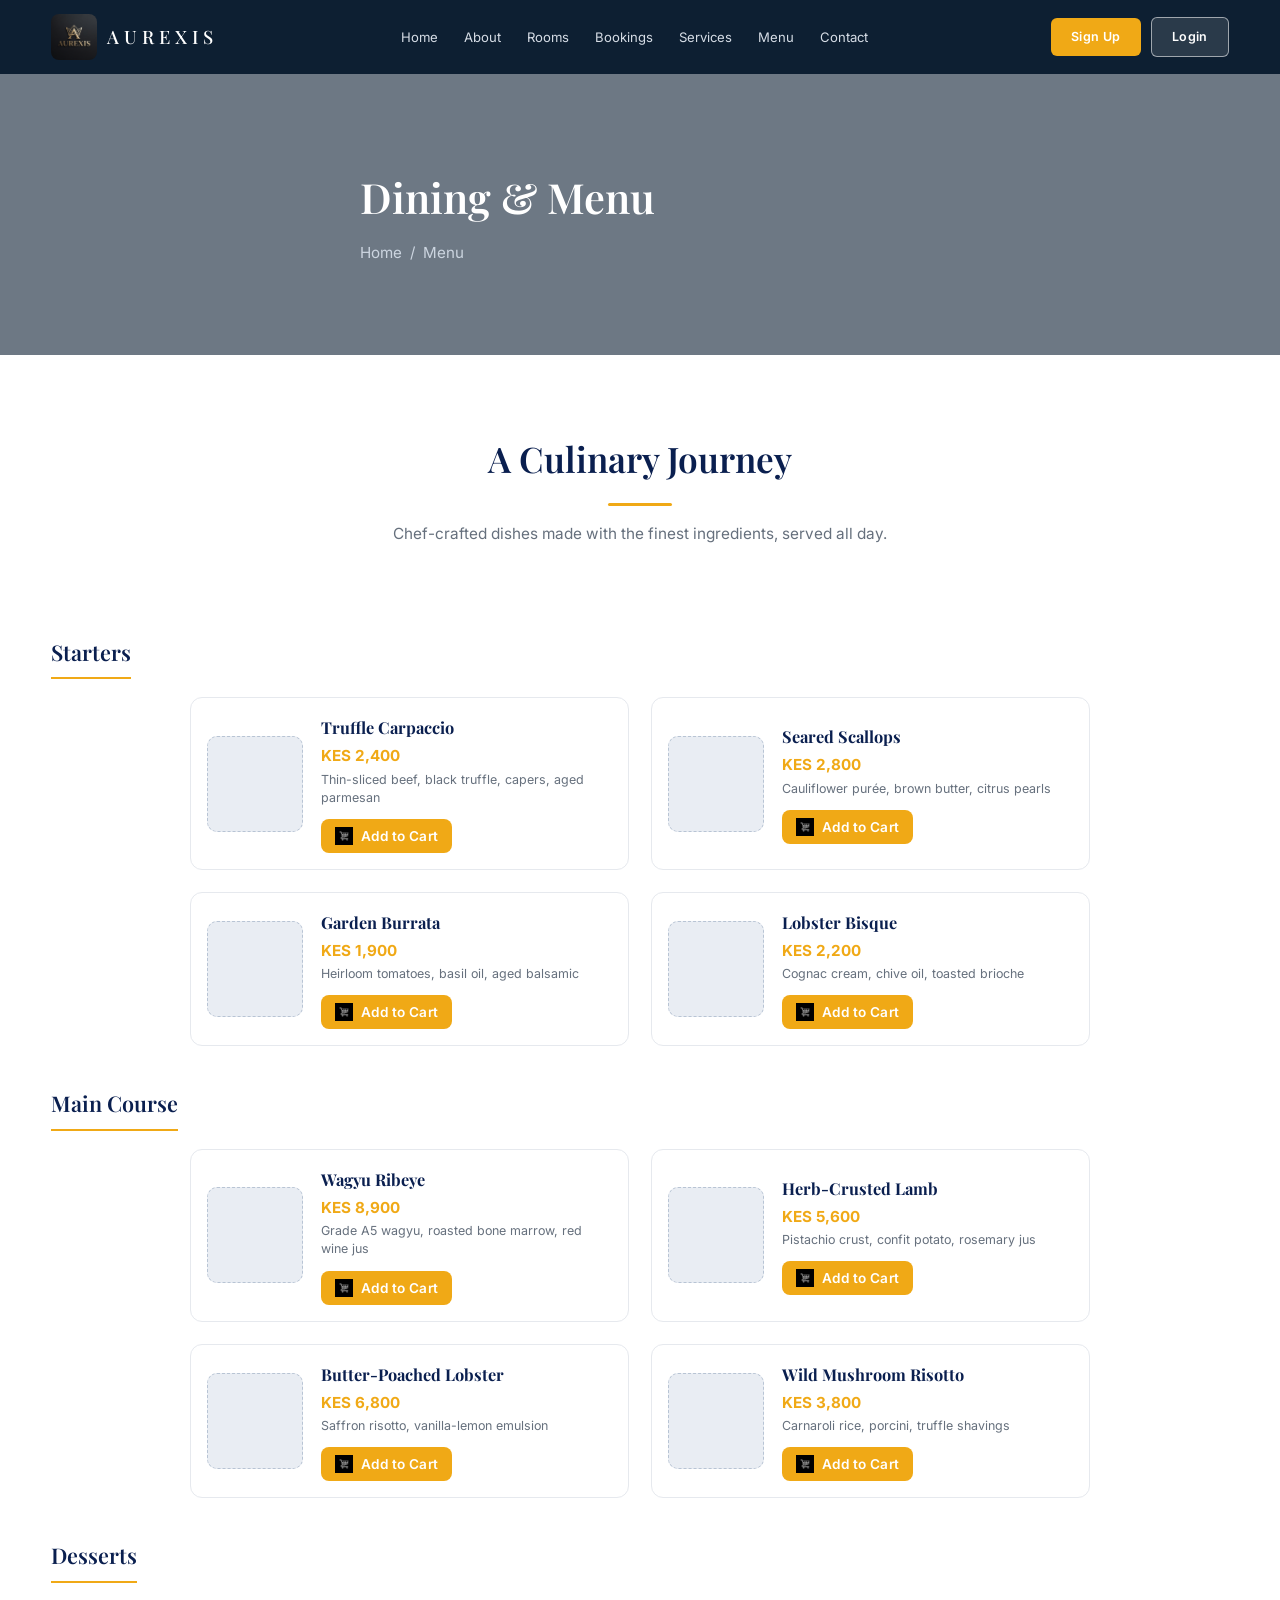
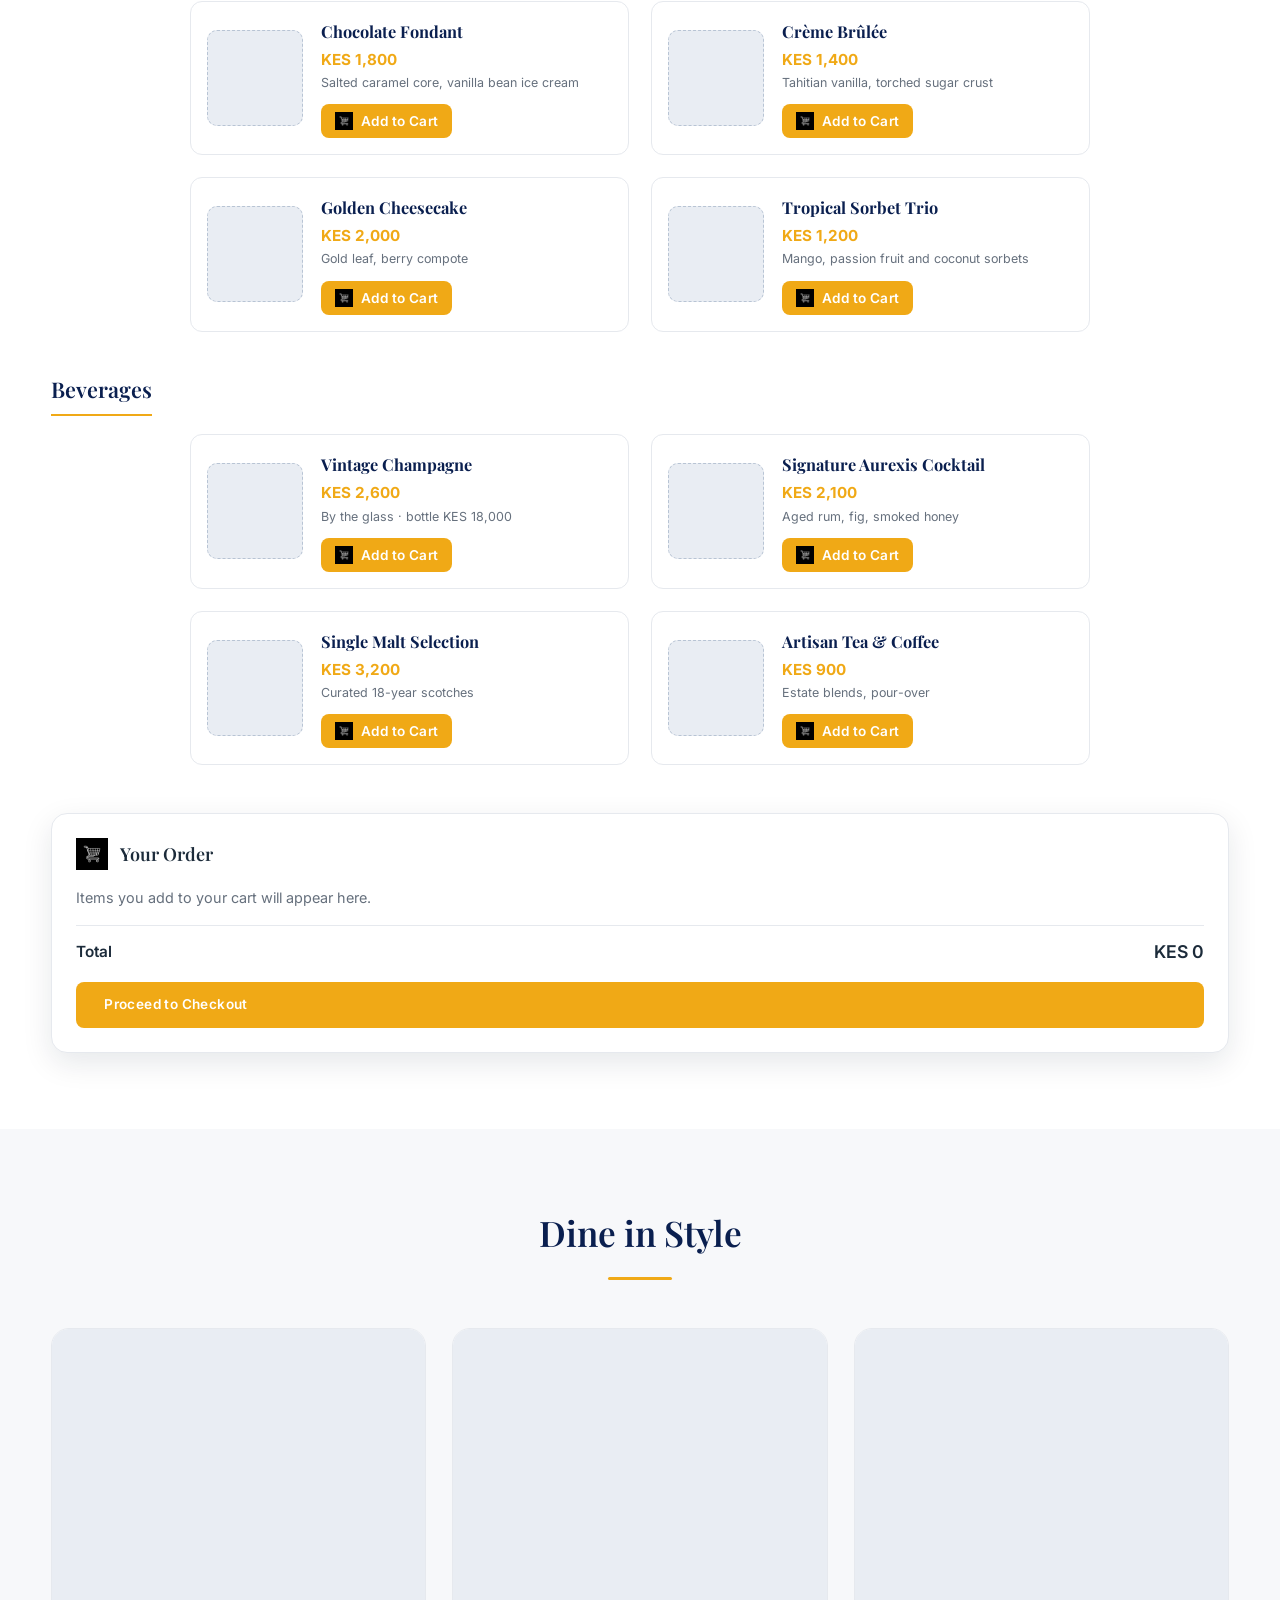
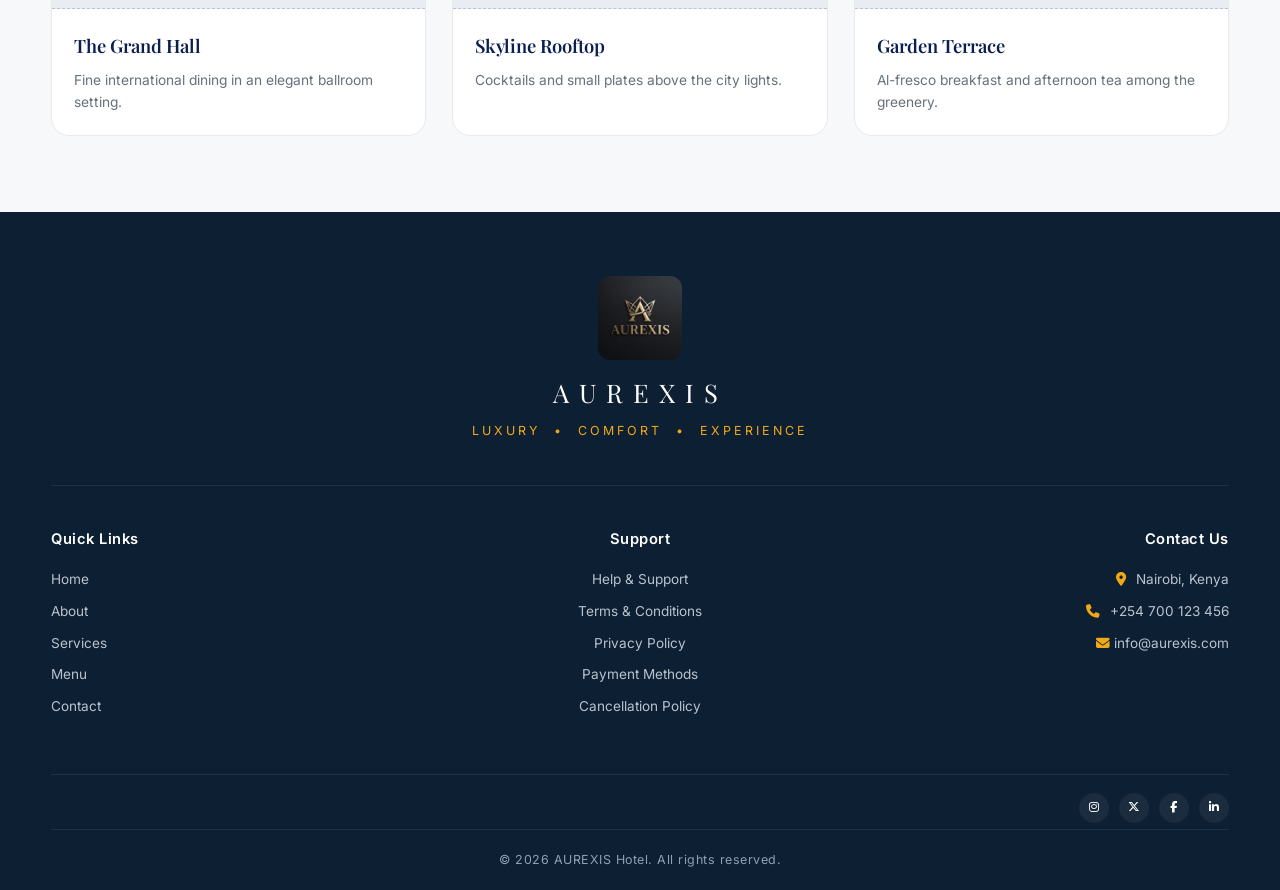
==== commit 1f230a81: "new updates" ====
--- a/menu.html
+++ b/menu.html
@@ -63,6 +63,13 @@
               <small
                 >Thin-sliced beef, black truffle, capers, aged parmesan</small
               >
+              <button type="button" class="btn add-to-cart-btn">
+                <img
+                  src="img/cart%20logo.jpg"
+                  alt=""
+                  class="cart-icon-img"
+                />Add to Cart
+              </button>
             </div>
           </div>
           <div
@@ -75,6 +82,13 @@
               <h4>Seared Scallops</h4>
               <div class="price">KES 2,800</div>
               <small>Cauliflower purée, brown butter, citrus pearls</small>
+              <button type="button" class="btn add-to-cart-btn">
+                <img
+                  src="img/cart%20logo.jpg"
+                  alt=""
+                  class="cart-icon-img"
+                />Add to Cart
+              </button>
             </div>
           </div>
           <div
@@ -87,6 +101,13 @@
               <h4>Garden Burrata</h4>
               <div class="price">KES 1,900</div>
               <small>Heirloom tomatoes, basil oil, aged balsamic</small>
+              <button type="button" class="btn add-to-cart-btn">
+                <img
+                  src="img/cart%20logo.jpg"
+                  alt=""
+                  class="cart-icon-img"
+                />Add to Cart
+              </button>
             </div>
           </div>
           <div
@@ -99,6 +120,13 @@
               <h4>Lobster Bisque</h4>
               <div class="price">KES 2,200</div>
               <small>Cognac cream, chive oil, toasted brioche</small>
+              <button type="button" class="btn add-to-cart-btn">
+                <img
+                  src="img/cart%20logo.jpg"
+                  alt=""
+                  class="cart-icon-img"
+                />Add to Cart
+              </button>
             </div>
           </div>
         </div>
@@ -116,6 +144,13 @@
               <h4>Wagyu Ribeye</h4>
               <div class="price">KES 8,900</div>
               <small>Grade A5 wagyu, roasted bone marrow, red wine jus</small>
+              <button type="button" class="btn add-to-cart-btn">
+                <img
+                  src="img/cart%20logo.jpg"
+                  alt=""
+                  class="cart-icon-img"
+                />Add to Cart
+              </button>
             </div>
           </div>
           <div
@@ -128,6 +163,13 @@
               <h4>Herb-Crusted Lamb</h4>
               <div class="price">KES 5,600</div>
               <small>Pistachio crust, confit potato, rosemary jus</small>
+              <button type="button" class="btn add-to-cart-btn">
+                <img
+                  src="img/cart%20logo.jpg"
+                  alt=""
+                  class="cart-icon-img"
+                />Add to Cart
+              </button>
             </div>
           </div>
           <div
@@ -140,6 +182,13 @@
               <h4>Butter-Poached Lobster</h4>
               <div class="price">KES 6,800</div>
               <small>Saffron risotto, vanilla-lemon emulsion</small>
+              <button type="button" class="btn add-to-cart-btn">
+                <img
+                  src="img/cart%20logo.jpg"
+                  alt=""
+                  class="cart-icon-img"
+                />Add to Cart
+              </button>
             </div>
           </div>
           <div
@@ -152,6 +201,13 @@
               <h4>Wild Mushroom Risotto</h4>
               <div class="price">KES 3,800</div>
               <small>Carnaroli rice, porcini, truffle shavings</small>
+              <button type="button" class="btn add-to-cart-btn">
+                <img
+                  src="img/cart%20logo.jpg"
+                  alt=""
+                  class="cart-icon-img"
+                />Add to Cart
+              </button>
             </div>
           </div>
         </div>
@@ -169,6 +225,13 @@
               <h4>Chocolate Fondant</h4>
               <div class="price">KES 1,800</div>
               <small>Salted caramel core, vanilla bean ice cream</small>
+              <button type="button" class="btn add-to-cart-btn">
+                <img
+                  src="img/cart%20logo.jpg"
+                  alt=""
+                  class="cart-icon-img"
+                />Add to Cart
+              </button>
             </div>
           </div>
           <div
@@ -181,6 +244,13 @@
               <h4>Crème Brûlée</h4>
               <div class="price">KES 1,400</div>
               <small>Tahitian vanilla, torched sugar crust</small>
+              <button type="button" class="btn add-to-cart-btn">
+                <img
+                  src="img/cart%20logo.jpg"
+                  alt=""
+                  class="cart-icon-img"
+                />Add to Cart
+              </button>
             </div>
           </div>
           <div
@@ -193,6 +263,13 @@
               <h4>Golden Cheesecake</h4>
               <div class="price">KES 2,000</div>
               <small>Gold leaf, berry compote</small>
+              <button type="button" class="btn add-to-cart-btn">
+                <img
+                  src="img/cart%20logo.jpg"
+                  alt=""
+                  class="cart-icon-img"
+                />Add to Cart
+              </button>
             </div>
           </div>
           <div
@@ -205,6 +282,13 @@
               <h4>Tropical Sorbet Trio</h4>
               <div class="price">KES 1,200</div>
               <small>Mango, passion fruit and coconut sorbets</small>
+              <button type="button" class="btn add-to-cart-btn">
+                <img
+                  src="img/cart%20logo.jpg"
+                  alt=""
+                  class="cart-icon-img"
+                />Add to Cart
+              </button>
             </div>
           </div>
         </div>
@@ -222,6 +306,13 @@
               <h4>Vintage Champagne</h4>
               <div class="price">KES 2,600</div>
               <small>By the glass · bottle KES 18,000</small>
+              <button type="button" class="btn add-to-cart-btn">
+                <img
+                  src="img/cart%20logo.jpg"
+                  alt=""
+                  class="cart-icon-img"
+                />Add to Cart
+              </button>
             </div>
           </div>
           <div
@@ -234,6 +325,13 @@
               <h4>Signature Aurexis Cocktail</h4>
               <div class="price">KES 2,100</div>
               <small>Aged rum, fig, smoked honey</small>
+              <button type="button" class="btn add-to-cart-btn">
+                <img
+                  src="img/cart%20logo.jpg"
+                  alt=""
+                  class="cart-icon-img"
+                />Add to Cart
+              </button>
             </div>
           </div>
           <div
@@ -246,6 +344,13 @@
               <h4>Single Malt Selection</h4>
               <div class="price">KES 3,200</div>
               <small>Curated 18-year scotches</small>
+              <button type="button" class="btn add-to-cart-btn">
+                <img
+                  src="img/cart%20logo.jpg"
+                  alt=""
+                  class="cart-icon-img"
+                />Add to Cart
+              </button>
             </div>
           </div>
           <div
@@ -258,8 +363,37 @@
               <h4>Artisan Tea &amp; Coffee</h4>
               <div class="price">KES 900</div>
               <small>Estate blends, pour-over</small>
-            </div>
-          </div>
+              <button type="button" class="btn add-to-cart-btn">
+                <img
+                  src="img/cart%20logo.jpg"
+                  alt=""
+                  class="cart-icon-img"
+                />Add to Cart
+              </button>
+            </div>
+          </div>
+        </div>
+
+        <!-- CART SUMMARY / CHECKOUT (static - no functionality yet) -->
+        <div class="cart-summary" id="cartSummary">
+          <div class="cart-summary-head">
+            <img
+              src="img/cart%20logo.jpg"
+              alt="Cart"
+              class="cart-icon-img lg"
+            />
+            <h3>Your Order</h3>
+          </div>
+          <ul class="cart-items">
+            <li class="cart-empty-note">
+              Items you add to your cart will appear here.
+            </li>
+          </ul>
+          <div class="cart-total">
+            <span>Total</span>
+            <span class="price">KES 0</span>
+          </div>
+          <a href="payments.html" class="btn btn-full">Proceed to Checkout</a>
         </div>
 
       </div>
--- a/css/style.css
+++ b/css/style.css
@@ -893,6 +893,143 @@
   margin-bottom: 12px;
 }
 
+/* ---------- Room details page ---------- */
+.room-detail {
+  padding: 64px 0;
+  scroll-margin-top: 90px;
+}
+.room-gallery {
+  display: grid;
+  grid-template-columns: repeat(4, 1fr);
+  gap: 14px;
+  margin-bottom: 40px;
+}
+.room-detail-body {
+  display: grid;
+  grid-template-columns: 2fr 1fr;
+  gap: 32px;
+  align-items: start;
+}
+.room-info h3 {
+  margin: 0 0 12px;
+}
+.room-info p {
+  color: var(--muted);
+  margin-bottom: 24px;
+}
+.room-amenities {
+  list-style: none;
+  padding: 0;
+  margin: 0 0 24px;
+  display: grid;
+  grid-template-columns: repeat(2, 1fr);
+  gap: 10px 24px;
+}
+.room-amenities li i {
+  color: var(--secondary);
+  width: 22px;
+}
+.room-details-list {
+  list-style: none;
+  padding: 0;
+  margin: 0;
+}
+.room-details-list li {
+  display: flex;
+  justify-content: space-between;
+  gap: 16px;
+  padding: 10px 0;
+  border-bottom: 1px solid var(--line);
+}
+.room-details-list li span {
+  font-weight: 600;
+}
+.room-aside {
+  position: sticky;
+  top: 100px;
+  background: #fff;
+  border: 1px solid var(--line);
+  border-radius: 16px;
+  padding: 24px;
+  box-shadow: var(--shadow);
+  display: flex;
+  flex-direction: column;
+  gap: 16px;
+}
+.room-aside .price {
+  font-size: 1.4rem;
+}
+@media (max-width: 900px) {
+  .room-gallery {
+    grid-template-columns: repeat(2, 1fr);
+  }
+  .room-detail-body {
+    grid-template-columns: 1fr;
+  }
+  .room-aside {
+    position: static;
+  }
+}
+
+/* ---------- Add to cart (menu) ---------- */
+.add-to-cart-btn {
+  margin-top: auto;
+  padding: 8px 14px;
+  font-size: 0.85rem;
+  display: inline-flex;
+  align-items: center;
+  gap: 8px;
+}
+.cart-icon-img {
+  width: 18px;
+  height: 18px;
+  object-fit: contain;
+  display: inline-block;
+}
+.cart-icon-img.lg {
+  width: 32px;
+  height: 32px;
+}
+
+.cart-summary {
+  margin-top: 48px;
+  padding: 24px;
+  border: 1px solid var(--line);
+  border-radius: 16px;
+  background: #fff;
+  box-shadow: var(--shadow);
+}
+.cart-summary-head {
+  display: flex;
+  align-items: center;
+  gap: 12px;
+  margin-bottom: 16px;
+}
+.cart-summary-head h3 {
+  margin: 0;
+}
+.cart-items {
+  list-style: none;
+  padding: 0;
+  margin: 0 0 16px;
+}
+.cart-items .cart-empty-note {
+  color: var(--muted);
+  font-size: 0.9rem;
+}
+.cart-total {
+  display: flex;
+  justify-content: space-between;
+  align-items: center;
+  padding-top: 12px;
+  border-top: 1px solid var(--line);
+  margin-bottom: 16px;
+  font-weight: 600;
+}
+.cart-total .price {
+  font-size: 1.1rem;
+}
+
 /* ---------- Contact ---------- */
 .contact-layout {
   display: grid;
@@ -1675,6 +1812,13 @@
   display: grid;
   place-items: center;
   font-size: 1.05rem;
+  overflow: hidden;
+}
+.pay-card-ic img {
+  width: 100%;
+  height: 100%;
+  object-fit: contain;
+  border-radius: 12px;
 }
 .pay-card .field {
   margin-bottom: 13px;
